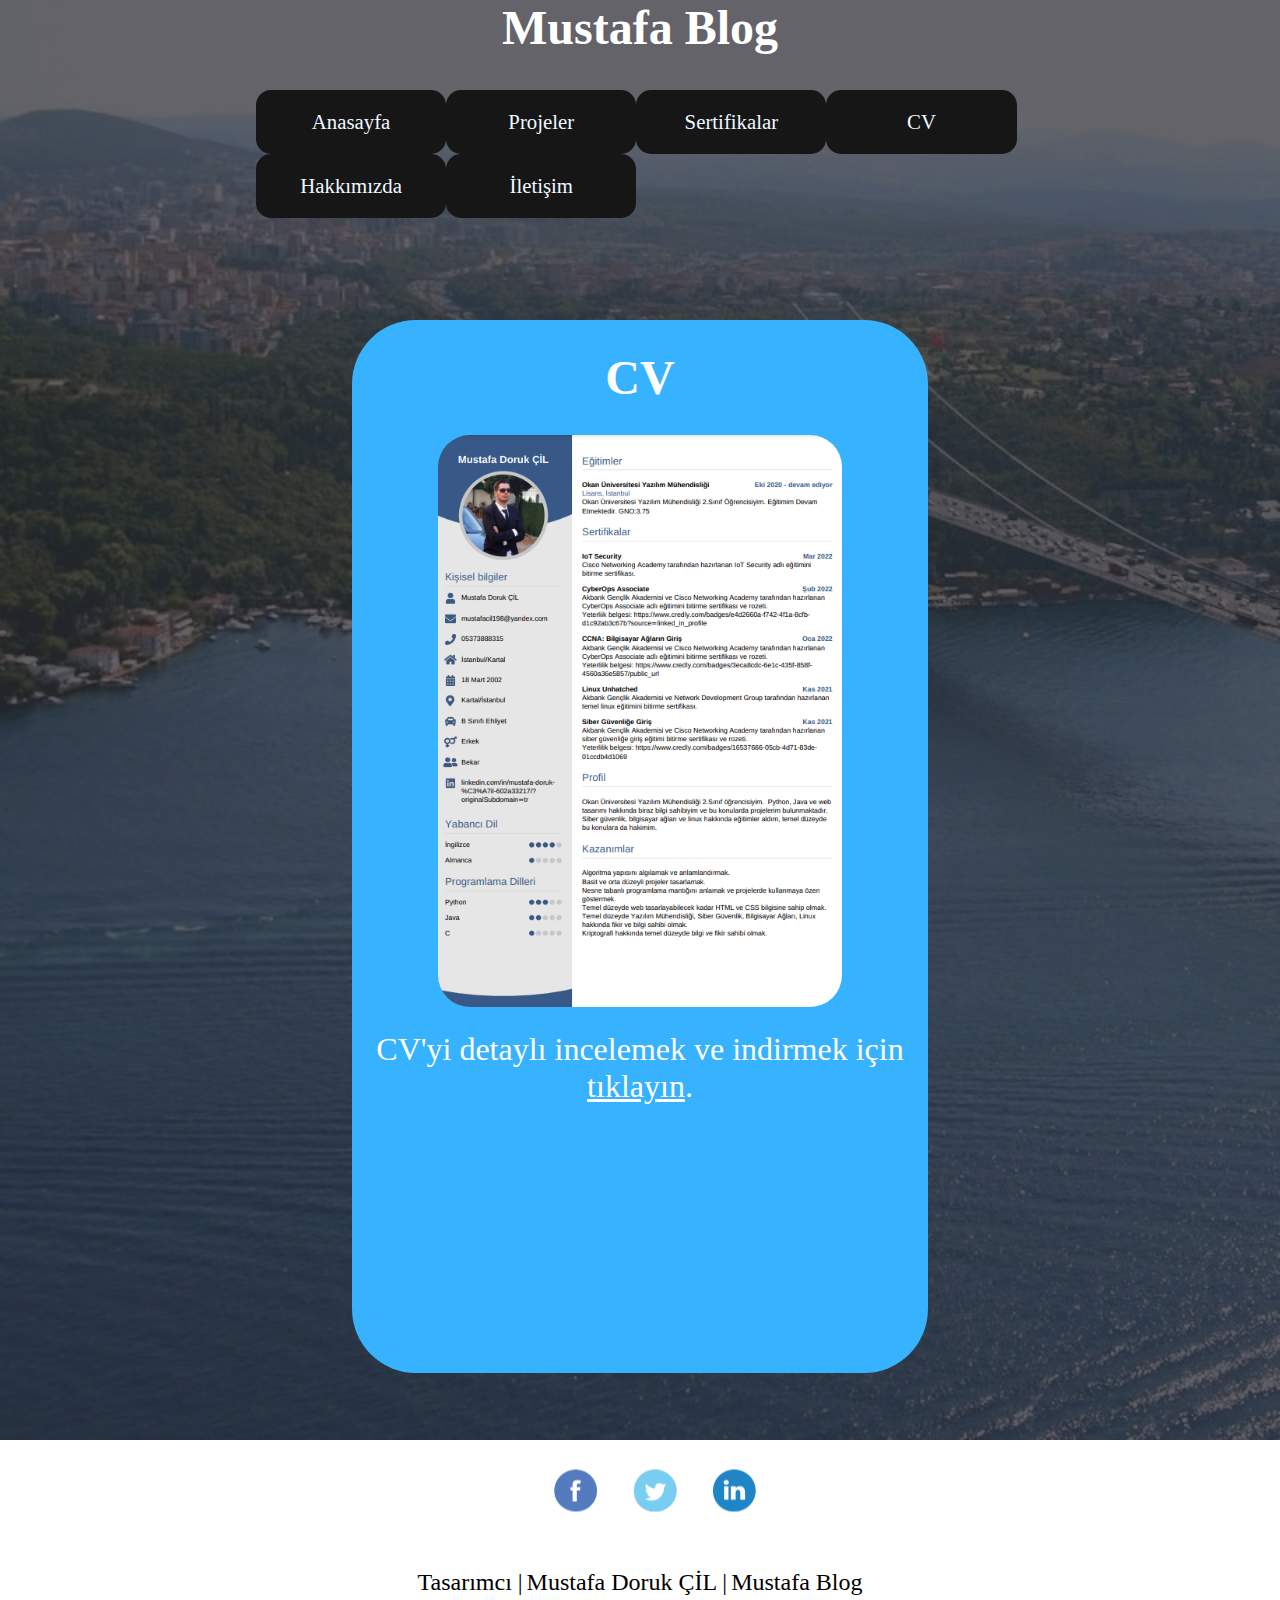
==== Mustafa Blog/cv.html @ aa8ccabd "Mustafa-Blog Files" ====
<!DOCTYPE html>
<html lang="en">
<head>
    <meta charset="UTF-8">
    <meta http-equiv="X-UA-Compatible" content="IE=edge">
    <meta name="viewport" content="width=device-width, initial-scale=1.0">
    <title>Mustafa Blog</title>
    <link rel="shortcut icon" href="icons/blog_icon.png">
    <link href="cv_style.css" rel="stylesheet">
</head>
<body>
    <div class="container">
        <div class="banner">
            <div class="header">
                <h1>Mustafa Blog</h1>
            </div>
            <div class="navbar">
                <nav>
                    <ul>
                        <li><a href="anasayfa.html">Anasayfa</a></li>
                        <li><a href="projeler.html">Projeler</a></li>
                        <li><a href="sertifikalar.html">Sertifikalar</a></li>
                        <li><a href="cv.html">CV</a></li>
                        <li><a href="hakkımızda.html">Hakkımızda</a></li>
                        <li><a href="iletisim.html">İletişim</a></li>
                    </ul>
                </nav>
            </div>
            <div class="cv">
                <h2>CV</h2>
                <img src="images/CV-ss.PNG" alt="cv">
                <p>CV'yi detaylı incelemek ve indirmek için <a href="Mustafa-Doruk-Cil-CV.pdf" target="_blank">tıklayın</a>.</p>
            </div>
        </div>
        <footer>
            <div class="sosyal">
                <a href="https://www.facebook.com/profile.php?id=100008311352531" target="_blank" title="facebook"></a>
                <a href="https://twitter.com/Mustafacil198" target="_blank" title="twitter"></a>
                <a href="https://www.linkedin.com/in/mustafa-doruk-%C3%A7il-602a33217/?originalSubdomain=tr" target="_blank" title="linkedin"></a>
                <div class="temizleyici"></div>
                <ul>
                    <li><p>Tasarımcı |  </p></li>
                    <li><p>Mustafa Doruk ÇİL |  </p></li>
                    <li><p>Mustafa Blog</p></li>
                </ul>
            </div>
        </footer>
    </div>
</body>
</html>
---- Mustafa Blog/cv_style.css ----
*
{
    margin:0;
    padding:0;
    list-style:none;
}

body
{
    font-size:16px;
}

.container
{
    width:100%; 
}

.banner
{
    width:100%;
    height:160vh;
    background-position:center center;
    background: url("images/overlay.png"), url("images/bogazici_koprusu.jpg");
    background-size:cover;
    position:relative;
    box-sizing:border-box;
    display:flex;
    text-align: center;
    align-items:center;
    justify-content: center;
}   

.header
{
    width:59.5%;
    position:absolute;
    align-self:flex-start;
    text-align:center;
    margin:0 auto;
}
.header h1
{
    color:#fff;
    font-size:3em;
}

.navbar
{
    width:60%;
    margin:90px auto;
    align-self:flex-start;
}

.navbar nav ul li
{
    display:block;
    float:left; 
}

.navbar nav ul li a
{
    display:block;
    padding: 20px 15px;
    background:#161616;
    color: aliceblue;   
    text-decoration:none;
    font-size:1.3em;
    width:7.7em;
    text-align:center;  
    border-radius: 15px;
    border-radius: 15px;
}

.navbar nav ul li a:hover
{
    background:aliceblue;
    color: #161616;
    transition-duration:0.3s;
}

.cv
{
    width:45%;
    height: 117vh;
    position:absolute;
    align-self:flex-start;
    background:#36b2ff;
    margin-top:20em;
    border-radius:4em;
    margin-bottom:50px;
}

.cv img
{
    width:70%;
    border-radius:2em;
    margin-bottom:20px;
}
.cv h2
{
    color:#fff;
    font-size:3em;
    font-weight:900;
    margin-top:30px;
    margin-bottom:30px;
}

.cv p
{
    color:#fff;
    font-size:2em;
    font-weight:500;
}

.cv a
{
    color:#fff;
}
.cv a:hover
{
    color:#ff0800;
    transition: color 0.4s ease-in-out;
}
footer
{
    width:100%;
    height:13em;
    text-align:center;
}

footer .sosyal
{
    text-align:center;
    position:relative;
    top:50%;
    transform: translateY(-50%);
}

footer a
{
    position:relative;
    display:inline-block;
    transform: translateY(-50%);
    margin-left:30px;
    margin-bottom:30px;
}

footer a[title="facebook"]::before
{
    content:'';
    background: url("icons/facebook.png") no-repeat;
    width:45px;
    height:42px;
    display:inline-block;

}

footer a[title="twitter"]::before
{
    content:'';
    background: url("icons/twitter.png") no-repeat;
    width:45px;
    height:42px;
    display:inline-block;

}

footer a[title="linkedin"]::before
{
    content:'';
    background: url("icons/linkedin.png") no-repeat;
    width:45px;
    height:42px;
    display:inline-block;
}

footer .sosyal ul li
{
    display:inline-block;
    text-decoration:none;
}

footer .sosyal ul p
{
    font-size: 24px;
    font-weight:200;
}
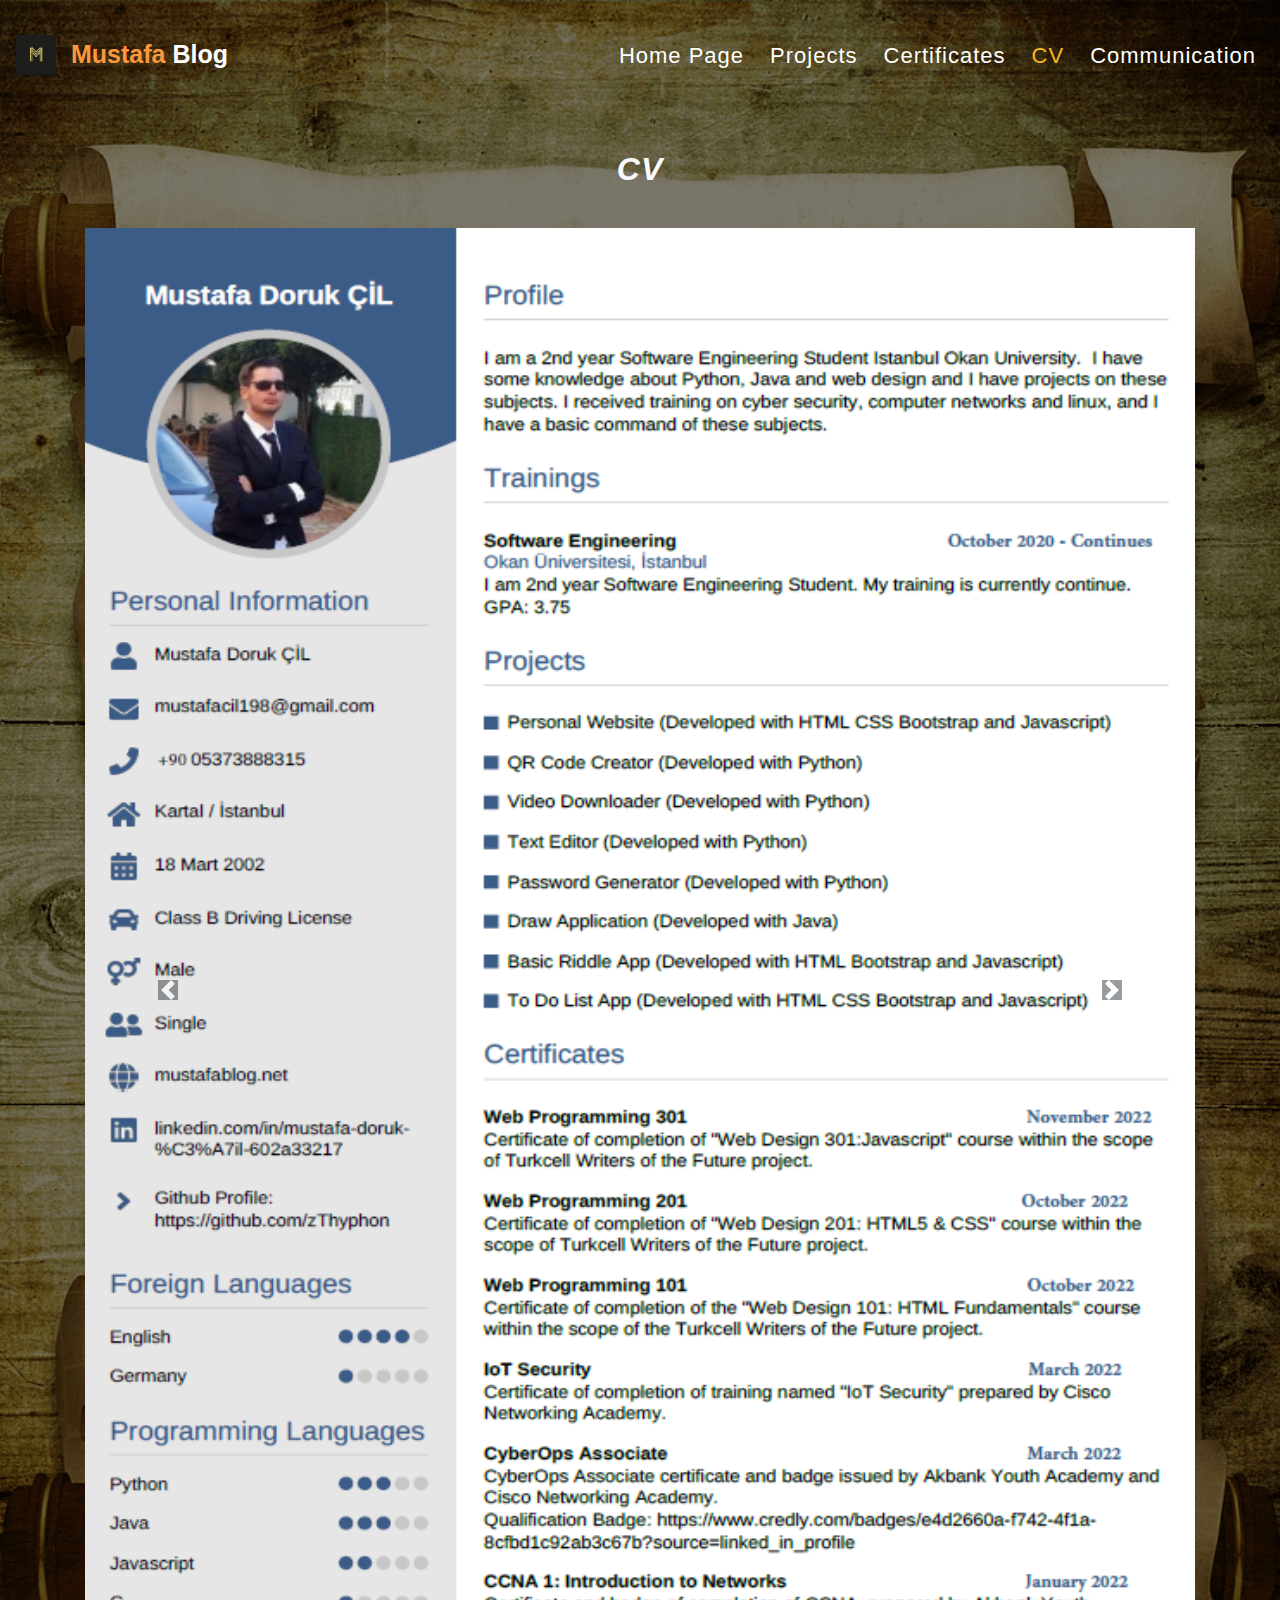
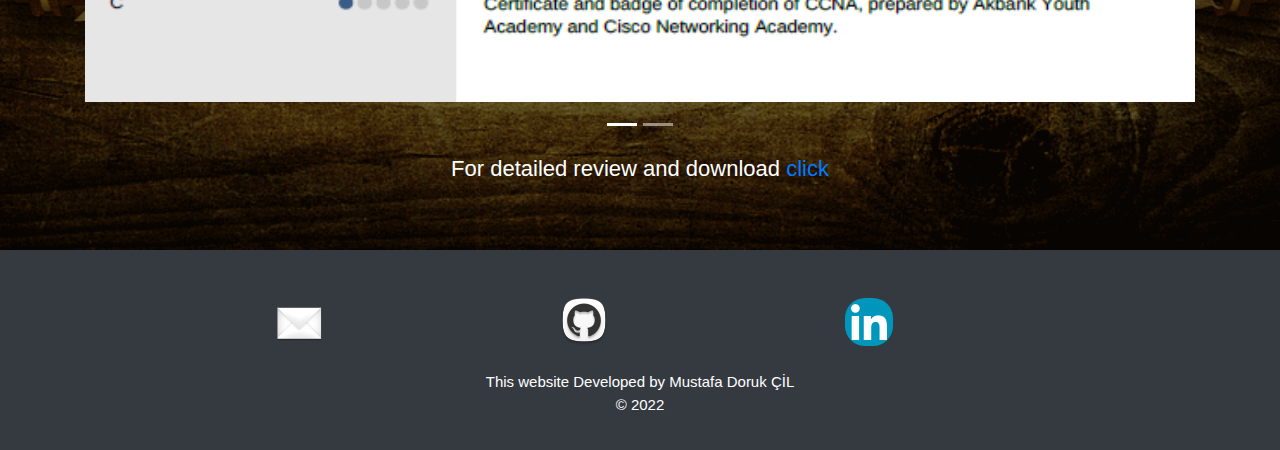
==== commit b218128c: "Mustafa Blog" ====
--- a/Mustafa Blog/cv.html
+++ b/Mustafa Blog/cv.html
@@ -4,47 +4,147 @@
     <meta charset="UTF-8">
     <meta http-equiv="X-UA-Compatible" content="IE=edge">
     <meta name="viewport" content="width=device-width, initial-scale=1.0">
+
+    <!--Set Tab Title-->
     <title>Mustafa Blog</title>
+    <!--Set Tab Icon-->
     <link rel="shortcut icon" href="icons/blog_icon.png">
-    <link href="cv_style.css" rel="stylesheet">
+    <!-- Add Bootstrap -->
+    <link href="bootstrap/css/bootstrap.css" rel="stylesheet">
+    <!--Add CSS File -->
+    <link href="cv_css.css" rel="stylesheet">
 </head>
 <body>
-    <div class="container">
-        <div class="banner">
-            <div class="header">
-                <h1>Mustafa Blog</h1>
-            </div>
-            <div class="navbar">
-                <nav>
-                    <ul>
-                        <li><a href="anasayfa.html">Anasayfa</a></li>
-                        <li><a href="projeler.html">Projeler</a></li>
-                        <li><a href="sertifikalar.html">Sertifikalar</a></li>
-                        <li><a href="cv.html">CV</a></li>
-                        <li><a href="hakkımızda.html">Hakkımızda</a></li>
-                        <li><a href="iletisim.html">İletişim</a></li>
+    <section class="container-fluid section1">
+        <div class="overlay"></div>
+        <div class="container mycontainer">
+
+             <!-- Navbar -->
+            <nav class="navbar navbar-expand-md navbar-dark bg-transparent">
+                <img src="icons/navbar_icon.png" width="40" height="40" class="d-inline-block align-top" alt="">
+
+                <!-- Mustafa Blog Header -->
+                <a class="navbar-brand"><span>Mustafa </span><span class="span"> Blog</span></a>
+
+                <!-- Navbar Button (For Small Screens)-->
+                <button class="navbar-toggler" type="button" data-toggle="collapse" data-target="#navbarSupportedContent" aria-controls="navbarSupportedContent" aria-expanded="false" aria-label="Toggle navigation">
+                    <span class="navbar-toggler-icon"></span>
+                </button>
+
+                <!-- Page Links -->
+                <div class="collapse navbar-collapse" id="navbarSupportedContent">
+                    <ul class="navbar-nav ml-auto">
+                        <li class="nav-item">
+                            <a class="nav-link" href="index.html">Home Page <span class="sr-only">(current)</span></a>
+                        </li>
+                        <li class="nav-item">
+                            <a class="nav-link" href="projects.html">Projects</a>
+                        </li>
+                        <li class="nav-item">
+                            <a class="nav-link" href="certificates.html">Certificates</a>
+                        </li>
+                        <li class="nav-item active">
+                            <a class="nav-link" href="#">CV</a>
+                        </li>
+                        <li class="nav-item">
+                            <a class="nav-link" href="communication.html">Communication</a>
+                        </li> 
                     </ul>
-                </nav>
-            </div>
-            <div class="cv">
-                <h2>CV</h2>
-                <img src="images/CV-ss.PNG" alt="cv">
-                <p>CV'yi detaylı incelemek ve indirmek için <a href="Mustafa-Doruk-Cil-CV.pdf" target="_blank">tıklayın</a>.</p>
+                </div>
+            </nav>
+
+            <!-- Page Content -->
+            <div class="row">
+                <div class="col-md-12 cv-container">
+
+                    <!-- CV Header -->
+					<h2  class="text-center cv-header text-light" style="font-style: italic;">CV</h2>
+                </div>
+
+                <!-- CV Slider -->
+                <div class="col-md-12 cv_page">
+                    <div id="carouselExampleIndicators" class="carousel slide" data-ride="carousel" data-interval="false">
+                        <ol class="carousel-indicators">
+                          <li data-target="#carouselExampleIndicators" data-slide-to="0" class="active"></li>
+                          <li data-target="#carouselExampleIndicators" data-slide-to="1"></li>
+                        </ol>
+
+                        <!-- CV Slider -->
+                        <div class="carousel-inner cv-slider">
+
+                            <!-- CV Part 1 -->
+                          <div class="carousel-item active">
+                            <img src="cv/CV1.PNG" class="d-block w-100 cv-photo" alt="CV1">
+                          </div>
+
+                          <!-- CV Part 2 -->
+                          <div class="carousel-item">
+                            <img src="cv/CV2.PNG" class="d-block w-100 cv-photo" alt="CV2">
+                          </div>
+                        </div>
+
+                        <!-- Slider Next Button -->
+                        <a class="carousel-control-prev" href="#carouselExampleIndicators" role="button" data-slide="prev">
+                          <span class="carousel-control-prev-icon bg-dark" aria-hidden="true"></span>
+                          <span class="sr-only">Previous</span>
+                        </a>
+
+                        <!-- Slider Previous Button -->
+                        <a class="carousel-control-next" href="#carouselExampleIndicators" role="button" data-slide="next">
+                          <span class="carousel-control-next-icon bg-dark" aria-hidden="true"></span>
+                          <span class="sr-only">Next</span>
+                        </a>
+                      </div>
+                </div>
+
+                
+				<div class="col-md-12 text-center">
+
+                    <!-- CV Download Part -->
+                    <p class="download-p">For detailed review and download <a href="cv/Mustafa_Doruk_Cil_CV.pdf">click</a></p>
+                </div>
             </div>
         </div>
-        <footer>
-            <div class="sosyal">
-                <a href="https://www.facebook.com/profile.php?id=100008311352531" target="_blank" title="facebook"></a>
-                <a href="https://twitter.com/Mustafacil198" target="_blank" title="twitter"></a>
-                <a href="https://www.linkedin.com/in/mustafa-doruk-%C3%A7il-602a33217/?originalSubdomain=tr" target="_blank" title="linkedin"></a>
-                <div class="temizleyici"></div>
-                <ul>
-                    <li><p>Tasarımcı |  </p></li>
-                    <li><p>Mustafa Doruk ÇİL |  </p></li>
-                    <li><p>Mustafa Blog</p></li>
-                </ul>
+    </section>
+    <section>
+
+        <!-- Footer -->
+        <footer class="bg-dark py-5 myfooter">
+            <div class="container">
+                <div class="row">
+                    <div class="col-2"></div>
+                    <div class="col-2 social">
+
+                        <!--Mail Link -->
+                        <a href="mailto:mustafacil198@gmail.com"><img src="icons/mail_icon.png" id="email"></a>
+                    </div>
+                    <div class="col-1"></div>
+                    <div class="col-2 social">
+
+                        <!--Github Link -->
+                        <a href="https://github.com/zThyphon" target="_blank" title="github"><img src="icons/github_icon.png"></a>
+                    </div>
+                    <div class="col-1"></div>
+                    <div class="col-2 social">
+
+                        <!--Linkedin Link -->
+                        <a href="https://www.linkedin.com/in/mustafa-doruk-%C3%A7il-602a33217/" target="_blank" title="linkedin"><img src="icons/linkedin_icon.png" id="linkedin"></a>
+                    </div>
+                    <div class="col-2"></div>
+                    <div class="col-4"></div>
+                    <div class="col-md-12 copyright">
+
+                        <!-- Reference -->
+                        <p>This website Developed by Mustafa Doruk ÇİL<br>© 2022</p>
+                    </div>
+                </div>
             </div>
         </footer>
-    </div>
+    </section>
+
+    <!-- Add jQuery -->
+    <script src="bootstrap/js/jquery-3.4.1.min.js"></script>     
+    <!-- Add Bootstrap -->
+    <script src="bootstrap/js/bootstrap.js"></script>
 </body>
-</html>
+</html>--- a/Mustafa Blog/cv_css.css
+++ b/Mustafa Blog/cv_css.css
@@ -0,0 +1,223 @@
+body
+{
+    font-size:22px;
+}
+.section1
+{
+    margin:0!important;
+    height: 1850px;
+	background: url("images/cv_background.jpg");
+	background-size: cover;
+	background-position: 50% 50%;
+	position: relative;
+}
+
+.section1 .mycontainer
+{
+    width:100%;
+    height:100vh;
+}
+
+.section1 .overlay
+{
+	width: 100%;
+	height: 100%;
+	background: rgba(0,0,0,0.5);
+	position: absolute;
+	top: 0;
+	left: 0;
+}
+
+.section1 .navbar
+{
+    position: absolute;
+    top: 30px;
+    margin:0 !important;
+    width: 100%;
+    height:80px;
+    top: 0 !important;
+	left: 0 !important;
+    z-index: 999;
+}
+
+.section1 .navbar-brand
+{
+    font-size:25px;
+    font-weight:600;
+    margin-top: 30px;
+}
+
+.section1 .navbar img
+{
+    margin-top:30px;
+}
+
+.section1 .navbar-brand span
+{
+    color:#fc983c !important;
+    margin:0 !important;
+}   
+
+.section1 .navbar-brand .span
+{
+    color:white !important;
+}
+.section1 .navbar-brand
+{
+    margin-left:15px !important;
+}
+
+.section1 .navbar ul
+{
+    margin-left:10px;
+    margin-top:30px;
+}
+
+.section1 .navbar li
+{
+	margin-left: 10px !important;
+}
+
+.section1 .navbar li a
+{
+	
+	color: white !important;
+	font-weight: 500;
+	letter-spacing: 1px;
+	transition: 0.5s;
+}
+
+.section1 .navbar .navbar-nav .active>a
+{
+    color: #f7b71d !important;
+    pointer-events:none;
+    cursor:default; 
+}
+
+.section1 .navbar .navbar-nav a:hover
+{
+	color: #f7b71d !important;
+}
+
+.section .navbar-container 
+{
+    margin-top:50px;
+}
+
+.section1 .cv-header
+{
+    color:#white;
+    margin-top:150px;
+    font-weight:700;
+    letter-spacing:1px;
+    margin-bottom:40px;
+}
+
+.section1 .cv_page .cv-slider .cv-photo
+{
+    height:67em !important;
+    margin-bottom:50px;
+}
+
+.section1 .download-p
+{
+    color:white;
+}
+
+.section1 .download-p a
+{
+    text-decoration:none;
+    margin-bottom:30px;
+    margin-top:30px;
+}
+.section1 .download-p a:hover
+{
+    color:red;
+    transition:0.6s ease-in-out;
+}
+
+@media only screen and (max-width:768px)
+{
+	
+    .section1
+    {
+        height:1200px !important;
+   	}
+
+
+    .section1 .cv_page .cv-slider .cv-photo
+    {
+    	height:80vh !important;
+    	margin-bottom:50px;
+    }
+
+	.section1 .download-p
+    {
+        margin-top:30px;
+    }
+
+    .section1 .download-p a
+    {
+        text-decoration:none;
+    }
+
+    .section1 .download-p a:hover
+    {
+        color:red;
+        transition:0.6s ease-in-out;
+    }
+
+
+    .navbar
+    {
+       	background: rgba(0,0,0,0.5);
+        position: fixed;
+        top:0 !important;
+        left: 0 !important;
+		width: 100% !important;
+    }
+
+    .navbar .navbar-brand 
+    {
+        margin-top:0px;
+    }
+
+    .navbar img
+    {
+        margin-top:0px !important;
+    }
+	
+	.section1 .navbar-collapse ul
+	{
+		background:#343a40 !important;
+		text-align:center;
+	}
+	
+	.myfooter
+	{
+        height: 200px;
+    }
+
+}
+
+.myfooter
+{
+    height: 200px;
+}
+
+.myfooter #linkedin
+{
+    border-radius:20px;
+}
+.myfooter .copyright p
+{
+    margin-top:25px;
+    font-size:15px;
+    color:white;
+    text-align:center;
+}
+
+.myfooter .social
+{
+    margin:0 !important;
+}
